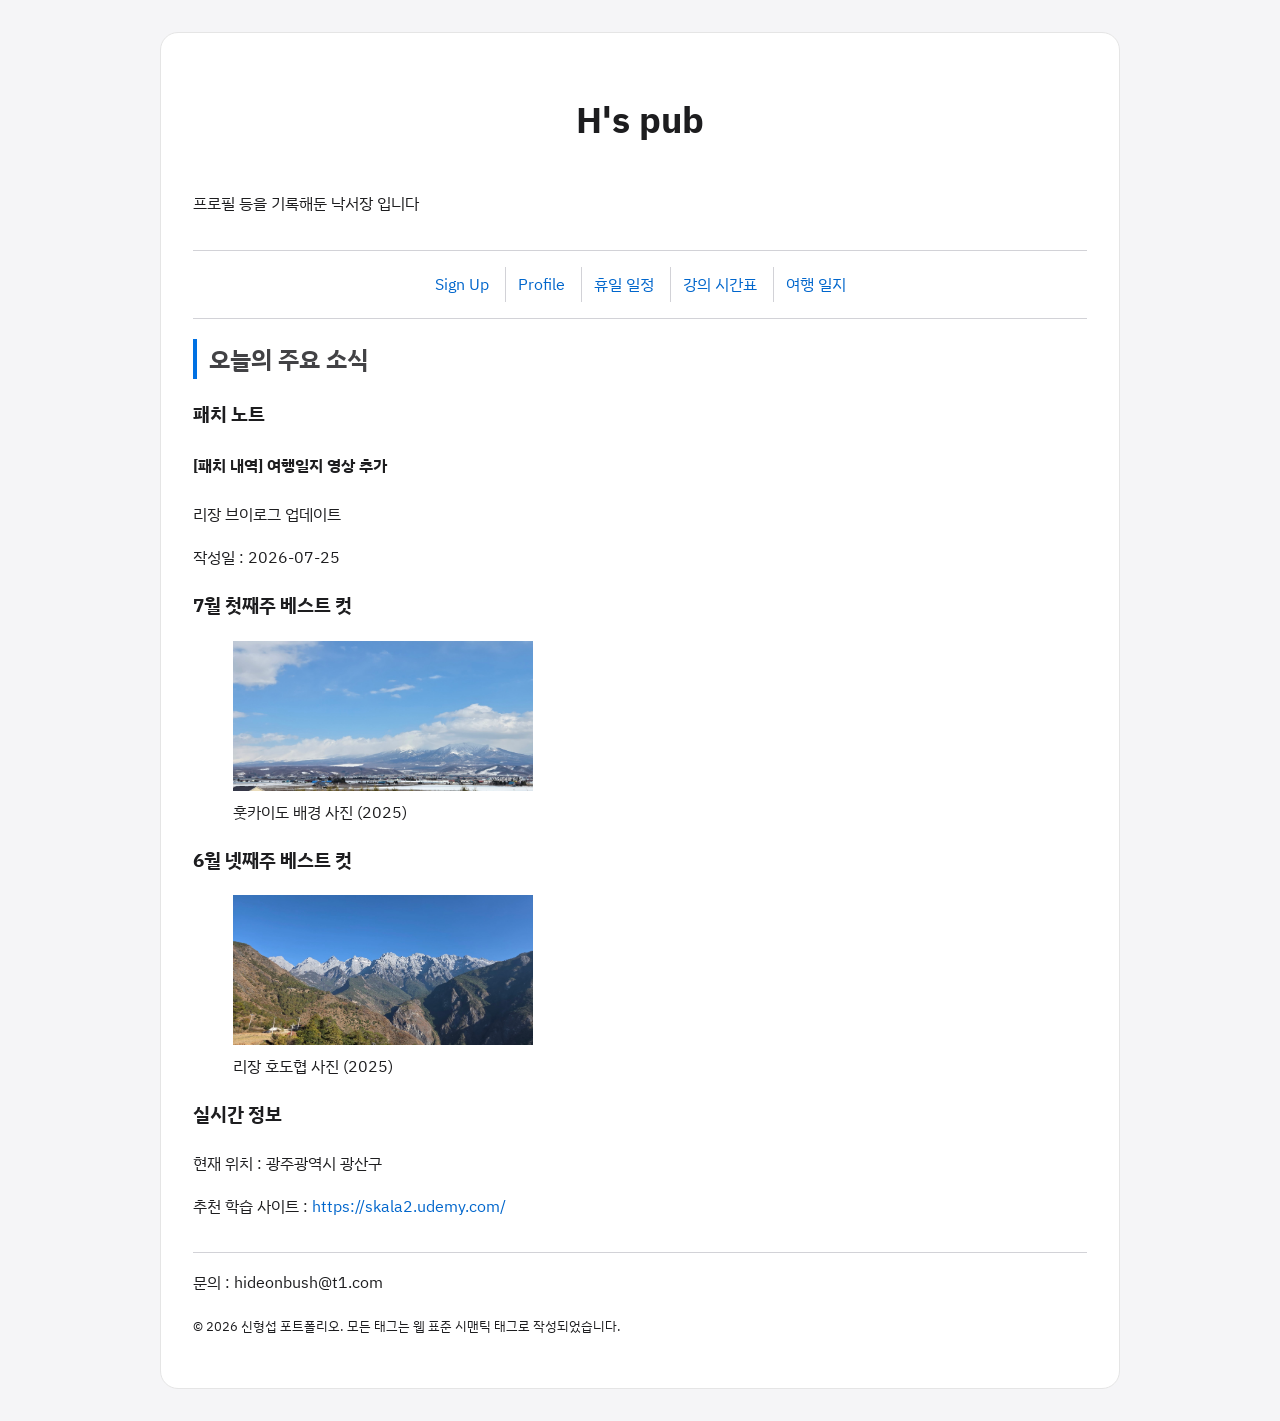
==== templates/index.html @ d1951206 "day1" ====
<!DOCTYPE html>
<html lang="en">
<head>
    <meta charset="UTF-8">
    <meta name="viewport" content="width=device-width, initial-scale=1.0">
    <title>Welcome SKALA</title>
    <link rel="stylesheet" href="../css/style.css">
</head>
<body>
    <div class="container">
        <header class="section-divider">
            <h1>H's pub</h1>
            <p>프로필 등을 기록해둔 낙서장 입니다</p>
        </header>
        <nav class="main-nav section-divider">
            <a href="04_signUp.html"target="_blank" rel="noopener noreferrer">Sign Up</a>
            <a href="02_my_intro_page.html" target="_blank" rel="noopener noreferrer">Profile</a>
            <a href="myHoliday.html" target="_blank" rel="noopener noreferrer">휴일 일정</a>
            <a href="myClass.html" target="_blank" rel="noopener noreferrer">강의 시간표</a>
            <a href="myTrip.html" target="_blank" rel="noopener noreferrer">여행 일지</a>
        </nav>
        <div class="section-divider">
            <main>
                <h2>오늘의 주요 소식</h2>
                <section>
                    <h3>패치 노트</h3>
                    <article>
                        <h4>[패치 내역] 여행일지 영상 추가</h4>
                        <p>리장 브이로그 업데이트</p>
                        <p>작성일 : <time datetime="2026-07-25">2026-07-25</time></p>
                    </article>
                </section>

                <section>
                    <h3>7월 첫째주 베스트 컷</h3>
                    <figure>
                        <img src="../media/홋카이도.jpg" alt="훗카이도 사진" width="300" height="150">
                        <figcaption>훗카이도 배경 사진 (2025)</figcaption>
                    </figure>
                </section>
                <section>
                    <h3>6월 넷째주 베스트 컷</h3>
                    <figure>
                        <img src="../media/리장.jpg" alt="리장 사진" width="300" height="150">
                        <figcaption>리장 호도협 사진 (2025)</figcaption>
                    </figure>
                </section>

            </main>
            <aside>
                <h3>실시간 정보</h3>
                <p>현재 위치 : 광주광역시 광산구</p>
                <section>
                    <p>추천 학습 사이트 : 
                        <a href="https://skala2.udemy.com/" target="_blank" rel="noopener noreferrer">https://skala2.udemy.com/</a>
                    </p>
                </section>
            </aside>
        </div>
        <footer>
            <p>문의 : hideonbush@t1.com</p>
            <p><small>© 2026 신형섭 포트폴리오. 모든 태그는 웹 표준 시맨틱 태그로 작성되었습니다.</small></p>
        </footer>
    </div>
    

</body>
</html>
---- css/style.css ----
@import url('https://fonts.googleapis.com/css2?family=IBM+Plex+Sans+KR&display=swap');

body {
    line-height: 1.7;
    color: #1d1d1f;
    background-color: #f5f5f7;
    margin: 0;
    padding: 32px;
    font-family: "IBM Plex Sans KR", sans-serif;
    font-weight: 400;
    font-style: normal;
}

h1 {
    color: #1d1d1f;
    font-size: 36px;
    padding-bottom: 16px;
    /* border-bottom: 1px solid #d2d2d7; */
    text-align: center;
}

h2 {
    color: #424245;
    font-size: 24px;
    padding-left: 12px;
    border-left: 4px solid #0071e3;
}

a {
    color: #0066cc;
    text-decoration: none;
}

a:hover {
    color: #004c99;
    text-decoration: underline;
}

.main-nav {
    text-align: center;
}

.main-nav a {
    display: inline-block;
    margin: 0;
    padding: 4px 12px;
}

.main-nav a + a {
    border-left: 1px solid #d2d2d7;
}

.section-divider {
    padding-bottom: 16px;
    margin-bottom: 16px;
    border-bottom: 1px solid #d2d2d7;
}

.pink-mark {
    background: linear-gradient(
        transparent 10%, 
        pink 90%
    );
    color: inherit;
}

.container {
    max-width: 960px;
    margin: 0 auto;
    padding: 32px;
    background-color: #ffffff;
    border: 1px solid #e5e5e5;
    border-radius: 18px;
    width: 100%;
    box-sizing: border-box;
}

.trip-card {
    background-color: #ffffff;
    border: 1px solid #e5e5e5;
    border-radius: 16px;
    padding: 12px;
    margin: 24px 0;
    box-shadow: 0 4px 16px rgba(0, 0, 0, 0.06);
}

.trip-card img {
    max-width: 100%;
    height: auto;
    border-radius: 12px;
}

.table-wrap {
    margin-top: 24px;
    overflow-x: auto;
}

.schedule-table {
    width: 100%;
    border-collapse: collapse;
    border: 1px solid #d2d2d7;
    border-radius: 12px;
    overflow: hidden;
}

.schedule-table th,
.schedule-table td {
    padding: 14px 16px;
    border: 1px solid #e5e5e5;
    text-align: center;
}

.schedule-table th {
    color: #ffffff;
    background-color: #0071e3;
}

.schedule-table tbody td:hover {
    background-color: #f5f5f7;
}

.schedule-table td:first-child {
    color: #6e6e73;
    white-space: nowrap;
}

.lunch-row {
    color: #6e6e73;
    background-color: #fff8e6;
}

.signup-form fieldset {
    margin: 24px 0;
    padding: 24px;
    background-color: #fbfbfd;
    border: 1px solid #d2d2d7;
    border-radius: 14px;
}

.signup-form legend {
    padding: 0 8px;
    color: #1d1d1f;
    font-weight: 600;
}

.signup-form p {
    margin: 16px 0;
}

.signup-form input[type="text"],
.signup-form input[type="email"],
.signup-form input[type="tel"],
.signup-form input[type="date"],
.signup-form select,
.signup-form textarea {
    width: 100%;
    max-width: 460px;
    padding: 12px 14px;
    color: #1d1d1f;
    background-color: #ffffff;
    border: 1px solid #d2d2d7;
    border-radius: 10px;
    box-sizing: border-box;
    font: inherit;
}

.signup-form textarea {
    max-width: 100%;
    resize: vertical;
}

.signup-form input:focus,
.signup-form select:focus,
.signup-form textarea:focus {
    border-color: #0071e3;
    outline: 3px solid rgba(0, 113, 227, 0.15);
}

.signup-form input[type="radio"],
.signup-form input[type="checkbox"] {
    margin-right: 6px;
    accent-color: #0071e3;
}

.signup-form .btn-submit,
.signup-form .btn-reset {
    min-width: 120px;
    margin: 20px 4px 0;
    padding: 12px 20px;
    border: 1px solid transparent;
    border-radius: 10px;
    font: inherit;
    font-weight: 600;
    cursor: pointer;
}

.signup-form .btn-submit {
    color: #ffffff;
    background-color: #0071e3;
}

.signup-form .btn-submit:hover {
    background-color: #0062c4;
}

.signup-form .btn-reset {
    color: #1d1d1f;
    background-color: #f5f5f7;
    border-color: #d2d2d7;
}

.signup-form .btn-reset:hover {
    background-color: #e8e8ed;
}
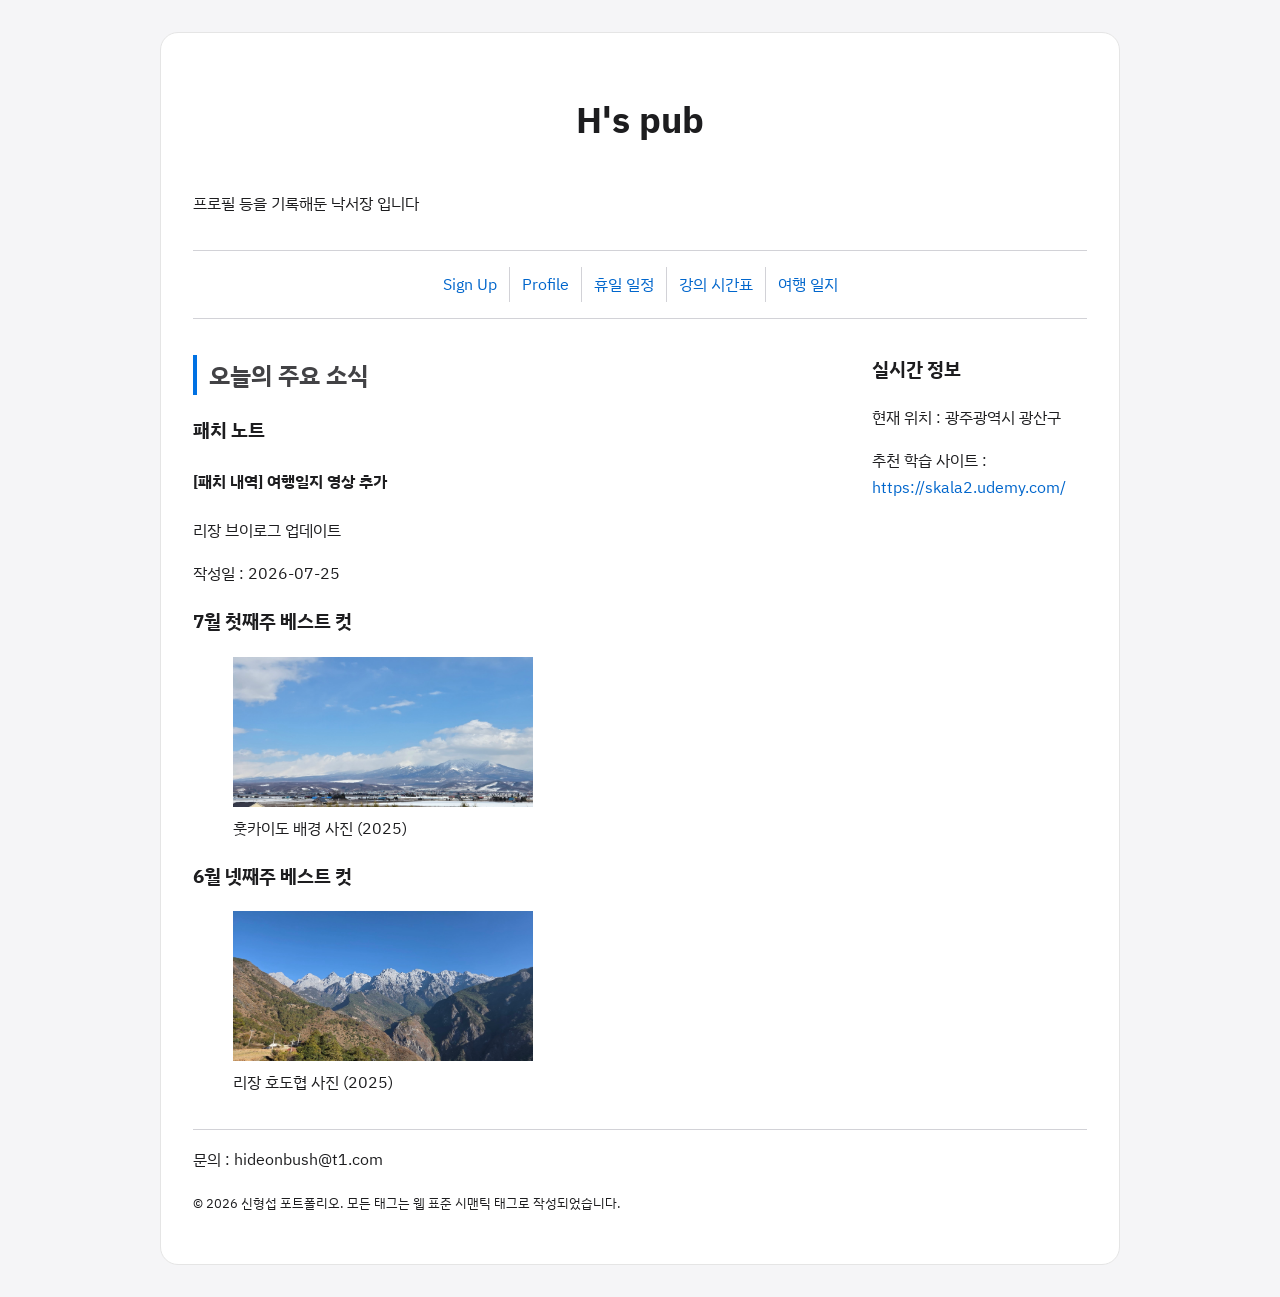
==== commit 9f4df89a: "day2_1" ====
--- a/templates/index.html
+++ b/templates/index.html
@@ -9,17 +9,17 @@
 <body>
     <div class="container">
         <header class="section-divider">
-            <h1>H's pub</h1>
+            <h1 class="index-title">H's pub</h1>
             <p>프로필 등을 기록해둔 낙서장 입니다</p>
         </header>
-        <nav class="main-nav section-divider">
-            <a href="04_signUp.html"target="_blank" rel="noopener noreferrer">Sign Up</a>
+        <nav class="main-nav section-divider index-nav">
+            <a href="04_signUp.html" target="_blank" rel="noopener noreferrer">Sign Up</a>
             <a href="02_my_intro_page.html" target="_blank" rel="noopener noreferrer">Profile</a>
             <a href="myHoliday.html" target="_blank" rel="noopener noreferrer">휴일 일정</a>
             <a href="myClass.html" target="_blank" rel="noopener noreferrer">강의 시간표</a>
             <a href="myTrip.html" target="_blank" rel="noopener noreferrer">여행 일지</a>
         </nav>
-        <div class="section-divider">
+        <div class="section-divider index-layout">
             <main>
                 <h2>오늘의 주요 소식</h2>
                 <section>
--- a/css/style.css
+++ b/css/style.css
@@ -39,12 +39,24 @@
 
 .main-nav {
     text-align: center;
+    display: flex;
+    justify-content: center;
+    align-items: center;
+    flex-wrap: wrap;
 }
 
 .main-nav a {
     display: inline-block;
     margin: 0;
     padding: 4px 12px;
+    transition:
+        color 0.25s ease, 
+        background-color 0.25s ease;
+}
+
+.main-nav a:hover {
+    color: white;
+    background-color: #0071e3;
 }
 
 .main-nav a + a {
@@ -57,12 +69,12 @@
     border-bottom: 1px solid #d2d2d7;
 }
 
-.pink-mark {
+.blue-mark {
     background: linear-gradient(
-        transparent 10%, 
-        pink 90%
+        transparent 5%, 
+        #0071e3 100%
     );
-    color: inherit;
+    color: #ffffff;
 }
 
 .container {
@@ -83,6 +95,15 @@
     padding: 12px;
     margin: 24px 0;
     box-shadow: 0 4px 16px rgba(0, 0, 0, 0.06);
+
+    transition: 
+        transform 0.3s ease,
+        box-shadow 0.3s ease;
+}
+
+.trip-card:hover {
+    transform: translateY(-6px);
+    box-shadow: 0 12px 24px rgba(0, 0, 0, 0.16);
 }
 
 .trip-card img {
@@ -198,18 +219,119 @@
 .signup-form .btn-submit {
     color: #ffffff;
     background-color: #0071e3;
+    transition: 
+        background-color 0.25s ease, 
+        transform 0.25s ease;
 }
 
 .signup-form .btn-submit:hover {
     background-color: #0062c4;
+    transform: translateY(-2px);
 }
 
 .signup-form .btn-reset {
     color: #1d1d1f;
     background-color: #f5f5f7;
     border-color: #d2d2d7;
+    transition: 
+        background-color 0.25s ease, 
+        transform 0.25s ease;
 }
 
 .signup-form .btn-reset:hover {
     background-color: #e8e8ed;
-}
+    transform: translateY(-2px);
+}
+
+.fixed-header {
+    position: fixed;
+    top: 0;
+    left: 0;
+    right: 0;
+    width: 90%;
+    max-width: 960px;
+    margin: 0 auto;
+    padding: 16px 32px;
+    box-sizing: border-box;
+    background-color: white;
+    z-index: 1000;
+}
+
+.signup-page {
+    padding-top: 180px;
+}
+
+.index-layout {
+    display: flex;
+    gap: 32px;
+    align-items: flex-start;
+}
+
+.index-layout > main {
+    flex: 3;
+    min-width: 0;
+}
+
+.index-layout > aside {
+    flex: 1;
+    min-width: 0;
+}
+
+.trip-grid {
+    display: grid;
+    grid-template-columns: repeat(3, 1fr);
+    gap: 20px;
+}
+
+.trip-grid .trip-card {
+    margin: 0;
+}
+
+.trip-card figure {
+    margin: 0;
+}
+
+.trip-card img {
+    width: 100%;
+    height: 180px;
+    object-fit: cover;
+}
+
+#spot,
+#vlog {
+    scroll-margin-top: 80px;
+}
+
+@media (max-width: 786px) {
+    .trip-grid {
+        grid-template-columns: 1fr;
+    }
+    .index-layout {
+        flex-direction: column;
+        align-items: stretch;
+    }
+    .index-nav {
+        flex-direction: column;
+        align-items: stretch;
+    }
+    .index-nav a + a {
+        border-left: none;
+        border-top: 1px solid #d2d2d7;
+    }
+}
+
+.index-title {
+    animation: title-fade-in 0.8s ease-out both;
+}
+
+@keyframes title-fade-in {
+    from {
+        opacity: 0;
+        transform: translateY(-12px);
+    }
+
+    to {
+        opacity: 1;
+        transform: translateY(0);
+    }
+}
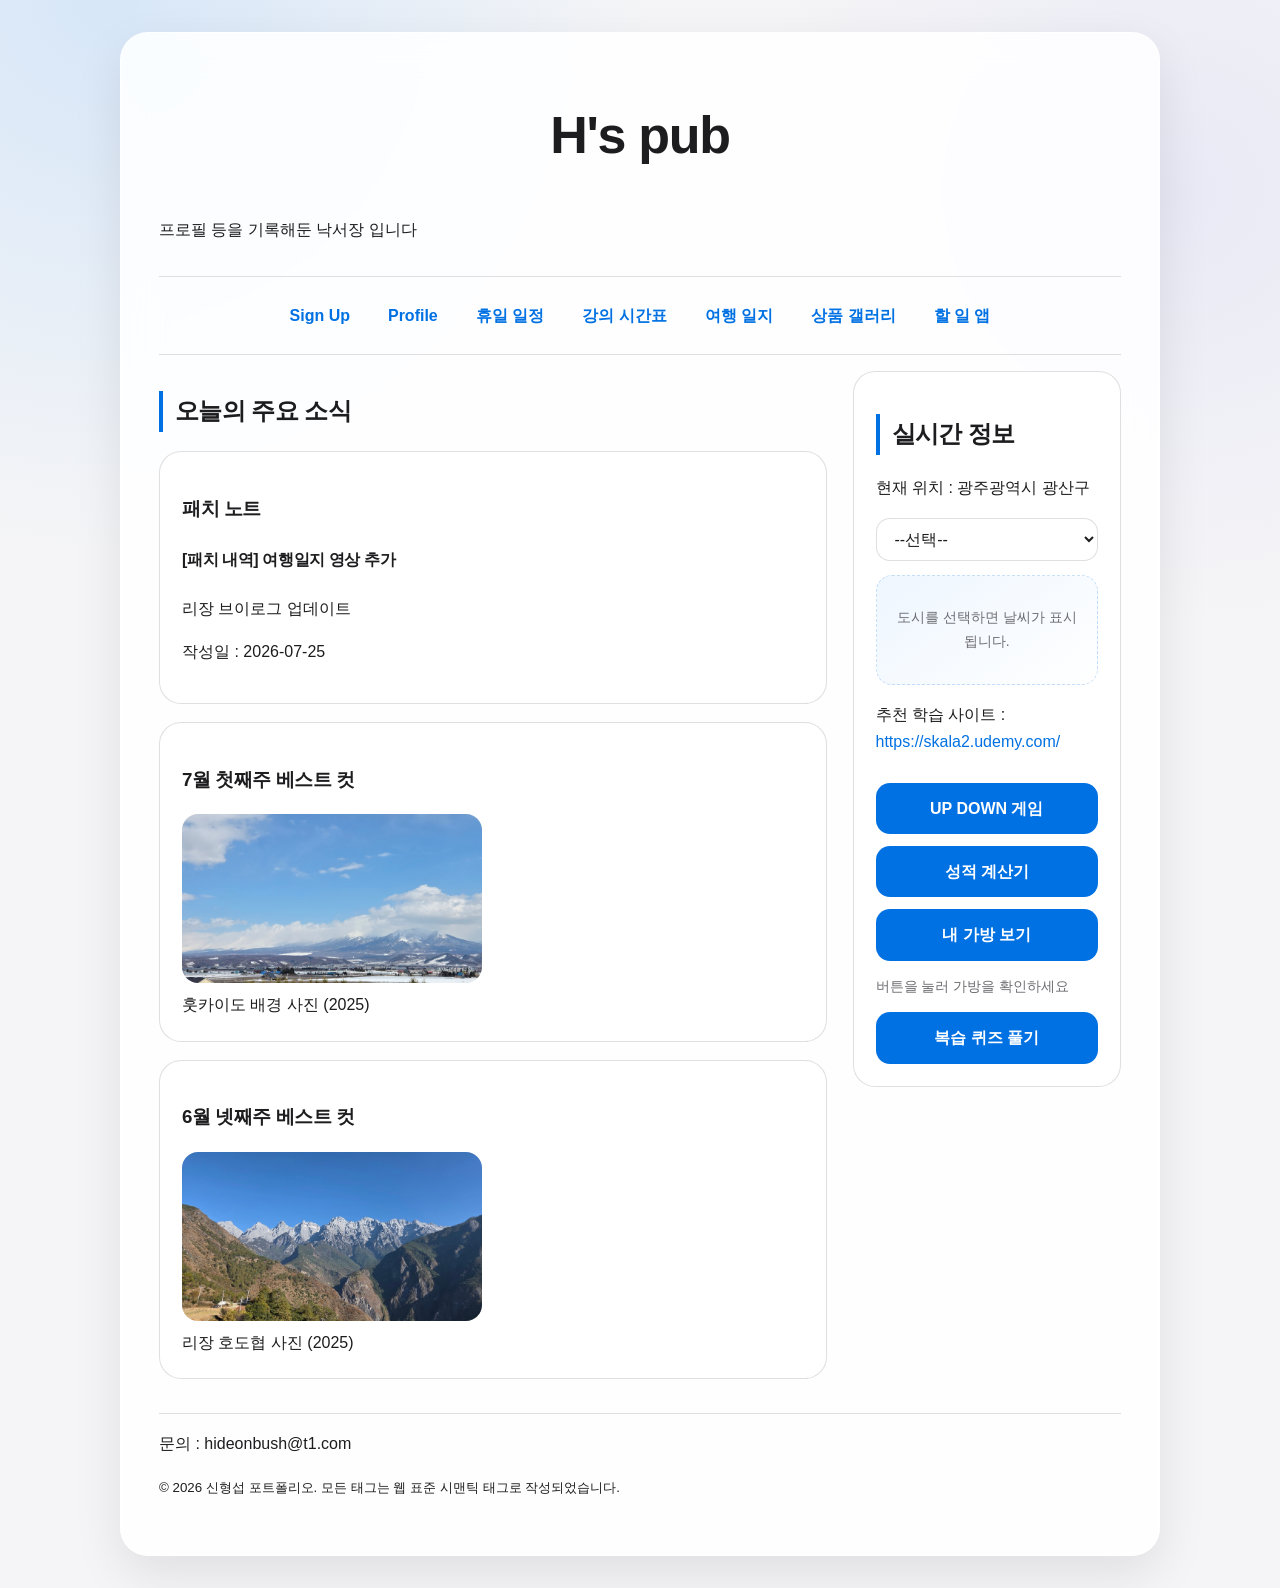
==== commit 0d4dedad: "day2" ====
--- a/templates/index.html
+++ b/templates/index.html
@@ -1,10 +1,15 @@
 <!DOCTYPE html>
-<html lang="en">
+<html lang="ko">
 <head>
     <meta charset="UTF-8">
     <meta name="viewport" content="width=device-width, initial-scale=1.0">
     <title>Welcome SKALA</title>
     <link rel="stylesheet" href="../css/style.css">
+    <script src="../scripts/upDown.js" defer></script>
+    <script src="../scripts/grade.js" defer></script>
+    <script src="../scripts/bag.js" defer></script>
+    <!-- <script src="../scripts/weather.js" defer></script> -->
+    <script type="module" src="../scripts/realtimeInfo.js"></script>
 </head>
 <body>
     <div class="container">
@@ -18,6 +23,8 @@
             <a href="myHoliday.html" target="_blank" rel="noopener noreferrer">휴일 일정</a>
             <a href="myClass.html" target="_blank" rel="noopener noreferrer">강의 시간표</a>
             <a href="myTrip.html" target="_blank" rel="noopener noreferrer">여행 일지</a>
+            <a href="productGallery.html" target="_blank" rel="noopener noreferrer">상품 갤러리</a>
+            <a href="todo.html" target="_blank" rel="noopener noreferrer">할 일 앱</a>
         </nav>
         <div class="section-divider index-layout">
             <main>
@@ -50,10 +57,36 @@
             <aside>
                 <h3>실시간 정보</h3>
                 <p>현재 위치 : 광주광역시 광산구</p>
+                <select class="weather-select" name="weather-select" aria-label="날씨를 확인할 도시 선택">
+                    <option value="" disabled selected>--선택--</option>
+                        <option value="seoul">서울</option>
+                        <option value="gwangju">광주</option>
+                        <option value="daegu">대구</option>
+                        <option value="daejeon">대전</option>
+                        <option value="busan">부산</option>
+                        <option value="ulsan">울산</option>
+                        <option value="incheon">인천</option>
+                </select>
+                <div id="weather-box"></div>
                 <section>
                     <p>추천 학습 사이트 : 
                         <a href="https://skala2.udemy.com/" target="_blank" rel="noopener noreferrer">https://skala2.udemy.com/</a>
                     </p>
+                </section>
+                <section>
+                    <input class="game-button" type="button" id="upDown" value="UP DOWN 게임">
+                </section>
+                <section>
+                    <input class="game-button" type="button" id="grade" value="성적 계산기">
+                </section>
+                <section>
+                    <input class="game-button" type="button" id="whatsInMyBag" value="내 가방 보기">
+                    <p id="bag-status">버튼을 눌러 가방을 확인하세요</p>
+                </section>
+                <section>
+                    <a class="game-button quiz-link" href="03_wrap_quiz.html">
+                        복습 퀴즈 풀기
+                    </a>
                 </section>
             </aside>
         </div>
@@ -62,7 +95,5 @@
             <p><small>© 2026 신형섭 포트폴리오. 모든 태그는 웹 표준 시맨틱 태그로 작성되었습니다.</small></p>
         </footer>
     </div>
-    
-
 </body>
 </html>
--- a/css/style.css
+++ b/css/style.css
@@ -20,7 +20,9 @@
     text-align: center;
 }
 
-h2 {
+h2,
+.index-layout > aside > h3 {
+    margin: 0.83em 0;
     color: #424245;
     font-size: 24px;
     padding-left: 12px;
@@ -170,6 +172,7 @@
 }
 
 .signup-form input[type="text"],
+.signup-form input[type="password"],
 .signup-form input[type="email"],
 .signup-form input[type="tel"],
 .signup-form input[type="date"],
@@ -243,6 +246,70 @@
     transform: translateY(-2px);
 }
 
+.result-table-wrap {
+    margin: 24px 0 32px;
+    border: 1px solid #e5e5e5;
+    border-radius: 14px;
+    box-shadow: 0 4px 16px rgba(0, 0, 0, 0.05);
+    overflow-x: auto;
+}
+
+.result-table {
+    width: 100%;
+    min-width: 520px;
+    border-collapse: collapse;
+    background-color: #ffffff;
+}
+
+.result-table th,
+.result-table td {
+    padding: 14px 18px;
+    border-bottom: 1px solid #e5e5e5;
+    text-align: left;
+}
+
+.result-table thead th {
+    color: #ffffff;
+    background-color: #0071e3;
+    font-weight: 600;
+    text-align: center;
+}
+
+.result-table thead th:first-child,
+.result-table tbody th:not([colspan]) {
+    width: 30%;
+}
+
+.result-table tbody th[colspan="2"] {
+    color: #424245;
+    background-color: #f5f5f7;
+    font-size: 14px;
+    font-weight: 600;
+    text-align: center;
+}
+
+.result-table tbody th:not([colspan]) {
+    color: #424245;
+    background-color: #fbfbfd;
+    font-weight: 500;
+    text-align: center;
+}
+
+.result-table tbody td {
+    color: #1d1d1f;
+    overflow-wrap: anywhere;
+}
+
+.result-table tbody tr:hover th:not([colspan]),
+.result-table tbody tr:hover td {
+    background-color: #f0f7ff;
+}
+
+.result-table tbody tr:last-child th,
+.result-table tbody tr:last-child td {
+    border-bottom: none;
+}
+
 .fixed-header {
     position: fixed;
     top: 0;
@@ -277,6 +344,92 @@
     min-width: 0;
 }
 
+.weather-select {
+    width: 100%;
+    padding: 11px 40px 11px 14px;
+    color: #1d1d1f;
+    background-color: #ffffff;
+    border: 1px solid #d2d2d7;
+    border-radius: 10px;
+    box-sizing: border-box;
+    font: inherit;
+    cursor: pointer;
+    transition:
+        border-color 0.2s ease,
+        box-shadow 0.2s ease;
+}
+
+.weather-select:hover {
+    border-color: #86868b;
+}
+
+.weather-select:focus {
+    border-color: #0071e3;
+    box-shadow: 0 0 0 3px rgba(0, 113, 227, 0.15);
+    outline: none;
+}
+
+#weather-box {
+    min-height: 110px;
+    margin-top: 14px;
+    padding: 16px;
+    color: #1d1d1f;
+    background: linear-gradient(145deg, #f0f7ff, #ffffff);
+    border: 1px solid #c7ddf5;
+    border-radius: 12px;
+    box-sizing: border-box;
+    box-shadow: 0 4px 14px rgba(0, 113, 227, 0.08);
+    overflow-wrap: anywhere;
+}
+
+#weather-box:empty {
+    display: flex;
+    justify-content: center;
+    align-items: center;
+    border-style: dashed;
+}
+
+#weather-box:empty::before {
+    color: #6e6e73;
+    font-size: 14px;
+    text-align: center;
+    content: "도시를 선택하면 날씨가 표시됩니다.";
+}
+
+.game-button {
+    width: 100%;
+    margin-top: 12px;
+    padding: 12px 18px;
+    color: #ffffff;
+    background-color: #0071e3;
+    border: none;
+    border-radius: 10px;
+    box-shadow: 0 4px 12px rgba(0, 113, 227, 0.22);
+    font: inherit;
+    font-weight: 600;
+    cursor: pointer;
+    transition:
+        background-color 0.2s ease,
+        box-shadow 0.2s ease,
+        transform 0.2s ease;
+}
+
+.game-button:hover {
+    background-color: #0062c4;
+    box-shadow: 0 6px 16px rgba(0, 113, 227, 0.3);
+    transform: translateY(-2px);
+}
+
+.game-button:active {
+    box-shadow: 0 2px 8px rgba(0, 113, 227, 0.2);
+    transform: translateY(0);
+}
+
+.game-button:focus-visible {
+    outline: 3px solid rgba(0, 113, 227, 0.25);
+    outline-offset: 3px;
+}
+
 .trip-grid {
     display: grid;
     grid-template-columns: repeat(3, 1fr);
@@ -335,3 +488,549 @@
         transform: translateY(0);
     }
 }
+
+#bag-status {
+    font-size: 14px;
+    color: #6e6e73;
+}
+
+#bag-status.loading {
+    color: #0071e3;
+    font-weight: bold;
+}
+
+#bag-status.complete {
+    color: #16803c;
+    font-weight: bold;
+}
+
+.quiz-link {
+    display: block;
+    box-sizing: border-box;
+    text-align: center;
+}
+
+.quiz-link:hover {
+    color: #ffffff;
+    text-decoration: none;
+}
+
+.quiz-page {
+    min-height: 100vh;
+    box-sizing: border-box;
+}
+
+.quiz-container {
+    width: 100%;
+    max-width: 720px;
+    margin: 0 auto;
+}
+
+.quiz-header {
+    margin-bottom: 24px;
+    text-align: center;
+}
+
+.quiz-header h1 {
+    margin-bottom: 4px;
+}
+
+.quiz-header p {
+    margin: 0;
+    color: #6e6e73;
+}
+
+.quiz-card {
+    padding: 32px;
+    background-color: #ffffff;
+    border: 1px solid #e5e5e5;
+    border-radius: 18px;
+    box-shadow: 0 8px 24px rgba(0, 0, 0, 0.08);
+}
+
+.quiz-meta {
+    display: flex;
+    justify-content: space-between;
+    gap: 16px;
+    color: #6e6e73;
+    font-size: 14px;
+    font-weight: 600;
+}
+
+.quiz-meta p {
+    margin: 0;
+}
+
+.quiz-card h2 {
+    margin: 24px 0;
+}
+
+.quiz-options {
+    display: grid;
+    gap: 12px;
+}
+
+.quiz-option,
+.quiz-next-button {
+    width: 100%;
+    padding: 14px 18px;
+    border-radius: 10px;
+    font: inherit;
+    font-weight: 600;
+    cursor: pointer;
+}
+
+.quiz-option {
+    color: #1d1d1f;
+    background-color: #ffffff;
+    border: 1px solid #d2d2d7;
+    text-align: left;
+    transition:
+        border-color 0.2s ease,
+        background-color 0.2s ease,
+        transform 0.2s ease;
+}
+
+.quiz-option:hover:not(:disabled) {
+    background-color: #f0f7ff;
+    border-color: #0071e3;
+    transform: translateY(-2px);
+}
+
+.quiz-option.correct {
+    color: #116b32;
+    background-color: #eaf8ef;
+    border-color: #34a853;
+}
+
+.quiz-option.wrong {
+    color: #a11d24;
+    background-color: #fff0f0;
+    border-color: #d93025;
+}
+
+.quiz-option:disabled {
+    cursor: default;
+    opacity: 1;
+}
+
+.quiz-result {
+    min-height: 28px;
+    margin: 20px 0;
+    color: #6e6e73;
+    font-weight: 600;
+}
+
+.quiz-result.correct-message {
+    color: #16803c;
+}
+
+.quiz-result.wrong-message {
+    color: #c5221f;
+}
+
+.quiz-result.final-message {
+    padding: 14px;
+    color: #1d1d1f;
+    background-color: #f0f7ff;
+    border-radius: 10px;
+    text-align: center;
+}
+
+.quiz-next-button {
+    color: #ffffff;
+    background-color: #0071e3;
+    border: none;
+}
+
+.quiz-next-button:hover:not(:disabled) {
+    background-color: #0062c4;
+}
+
+.quiz-next-button:disabled {
+    background-color: #b8b8bd;
+    cursor: not-allowed;
+}
+
+.quiz-home-link {
+    display: block;
+    margin-top: 20px;
+    text-align: center;
+}
+
+@media (max-width: 600px) {
+    .quiz-page {
+        padding: 16px;
+    }
+
+    .quiz-card {
+        padding: 22px;
+    }
+
+    .quiz-header h1 {
+        font-size: 28px;
+    }
+}
+
+/* Apple-inspired shared theme */
+:root {
+    --apple-blue: #0071e3;
+    --apple-blue-hover: #0066cc;
+    --apple-text: #1d1d1f;
+    --apple-secondary: #6e6e73;
+    --apple-bg: #f5f5f7;
+    --apple-surface: rgba(255, 255, 255, 0.88);
+    --apple-solid-surface: #ffffff;
+    --apple-border: rgba(60, 60, 67, 0.16);
+    --apple-soft-blue: #eef6ff;
+    --apple-green: #34c759;
+    --apple-red: #ff3b30;
+    --apple-shadow: 0 18px 50px rgba(0, 0, 0, 0.09);
+}
+
+html {
+    scroll-behavior: smooth;
+}
+
+body {
+    min-height: 100vh;
+    color: var(--apple-text);
+    background:
+        radial-gradient(circle at 8% 0%, rgba(10, 132, 255, 0.13), transparent 28%),
+        radial-gradient(circle at 92% 12%, rgba(94, 92, 230, 0.08), transparent 24%),
+        var(--apple-bg);
+    font-family: -apple-system, BlinkMacSystemFont, "SF Pro Display",
+        "SF Pro Text", "Apple SD Gothic Neo", "Noto Sans KR", sans-serif;
+    -webkit-font-smoothing: antialiased;
+    text-rendering: optimizeLegibility;
+}
+
+h1,
+h2,
+h3,
+h4 {
+    letter-spacing: -0.025em;
+}
+
+h1 {
+    color: var(--apple-text);
+    font-size: clamp(34px, 6vw, 52px);
+    line-height: 1.15;
+}
+
+h2,
+.index-layout > aside > h3 {
+    color: var(--apple-text);
+    border-left-color: var(--apple-blue);
+}
+
+a {
+    color: var(--apple-blue);
+}
+
+a:hover {
+    color: var(--apple-blue-hover);
+}
+
+.container {
+    max-width: 1040px;
+    padding: 38px;
+    background-color: var(--apple-surface);
+    border-color: rgba(255, 255, 255, 0.7);
+    border-radius: 28px;
+    box-shadow: var(--apple-shadow);
+    -webkit-backdrop-filter: saturate(160%) blur(18px);
+    backdrop-filter: saturate(160%) blur(18px);
+}
+
+.section-divider {
+    border-bottom-color: var(--apple-border);
+}
+
+.main-nav {
+    gap: 8px;
+}
+
+.main-nav a {
+    padding: 9px 15px;
+    border-radius: 999px;
+    font-weight: 600;
+    transition:
+        color 0.2s ease,
+        background-color 0.2s ease,
+        transform 0.2s ease;
+}
+
+.main-nav a:hover {
+    color: #ffffff;
+    background-color: var(--apple-blue);
+    text-decoration: none;
+    transform: translateY(-1px);
+}
+
+.main-nav a + a,
+.index-nav a + a {
+    border: 0;
+}
+
+.index-layout {
+    gap: 26px;
+}
+
+.index-layout > main > section,
+.index-layout > aside,
+.container > div:not(.index-layout):not(.table-wrap):not(.result-table-wrap) {
+    background-color: rgba(255, 255, 255, 0.68);
+    border: 1px solid var(--apple-border);
+    border-radius: 22px;
+}
+
+.index-layout > main > section {
+    margin-bottom: 18px;
+    padding: 22px;
+}
+
+.index-layout > aside {
+    position: sticky;
+    top: 20px;
+    padding: 22px;
+}
+
+.index-layout figure {
+    margin: 18px 0 0;
+}
+
+.index-layout img {
+    max-width: 100%;
+    height: auto;
+    border-radius: 16px;
+}
+
+.container > div:not(.index-layout):not(.table-wrap):not(.result-table-wrap) {
+    margin: 16px 0;
+    padding: 20px 24px;
+}
+
+.weather-select,
+.signup-form input[type="text"],
+.signup-form input[type="password"],
+.signup-form input[type="email"],
+.signup-form input[type="tel"],
+.signup-form input[type="date"],
+.signup-form select,
+.signup-form textarea {
+    color: var(--apple-text);
+    background-color: rgba(255, 255, 255, 0.9);
+    border-color: var(--apple-border);
+    border-radius: 14px;
+}
+
+.weather-select:focus,
+.signup-form input:focus,
+.signup-form select:focus,
+.signup-form textarea:focus {
+    border-color: var(--apple-blue);
+    box-shadow: 0 0 0 4px rgba(0, 113, 227, 0.14);
+    outline: none;
+}
+
+#weather-box {
+    background: linear-gradient(145deg, var(--apple-soft-blue), #ffffff);
+    border-color: rgba(0, 113, 227, 0.2);
+    border-radius: 16px;
+    box-shadow: none;
+}
+
+.game-button,
+.signup-form .btn-submit,
+.quiz-next-button {
+    color: #ffffff;
+    background-color: var(--apple-blue);
+    border-radius: 14px;
+    box-shadow: none;
+}
+
+.game-button:hover,
+.signup-form .btn-submit:hover,
+.quiz-next-button:hover:not(:disabled) {
+    background-color: var(--apple-blue-hover);
+    box-shadow: 0 8px 20px rgba(0, 113, 227, 0.2);
+}
+
+.signup-form fieldset {
+    background-color: rgba(255, 255, 255, 0.72);
+    border-color: var(--apple-border);
+    border-radius: 20px;
+}
+
+.signup-form .btn-reset {
+    color: var(--apple-text);
+    background-color: #e8e8ed;
+    border-color: transparent;
+    border-radius: 14px;
+}
+
+.fixed-header {
+    background-color: rgba(255, 255, 255, 0.78);
+    border-bottom: 1px solid var(--apple-border);
+    box-shadow: 0 8px 28px rgba(0, 0, 0, 0.08);
+    -webkit-backdrop-filter: saturate(180%) blur(20px);
+    backdrop-filter: saturate(180%) blur(20px);
+}
+
+.schedule-table,
+.result-table-wrap {
+    border-color: var(--apple-border);
+    border-radius: 18px;
+    box-shadow: 0 12px 32px rgba(0, 0, 0, 0.07);
+}
+
+.schedule-table th,
+.result-table thead th {
+    color: #ffffff;
+    background-color: var(--apple-blue);
+}
+
+.schedule-table td,
+.schedule-table th,
+.result-table th,
+.result-table td {
+    border-color: var(--apple-border);
+}
+
+.schedule-table tbody td:hover,
+.result-table tbody tr:hover th:not([colspan]),
+.result-table tbody tr:hover td {
+    background-color: var(--apple-soft-blue);
+}
+
+.result-table tbody th[colspan="2"],
+.result-table tbody th:not([colspan]) {
+    color: var(--apple-text);
+    background-color: #f2f2f7;
+}
+
+.quiz-page {
+    background:
+        radial-gradient(circle at 15% 0%, rgba(10, 132, 255, 0.16), transparent 32%),
+        var(--apple-bg);
+}
+
+.quiz-card {
+    border-color: var(--apple-border);
+    border-radius: 26px;
+    box-shadow: var(--apple-shadow);
+}
+
+.quiz-option {
+    border-color: var(--apple-border);
+    border-radius: 14px;
+}
+
+.quiz-option:hover:not(:disabled) {
+    background-color: var(--apple-soft-blue);
+    border-color: var(--apple-blue);
+}
+
+.quiz-option.correct {
+    color: #147a3d;
+    background-color: #edfff2;
+    border-color: var(--apple-green);
+}
+
+.quiz-option.wrong {
+    color: #c42a22;
+    background-color: #fff1f0;
+    border-color: var(--apple-red);
+}
+
+.quiz-result.final-message {
+    background-color: var(--apple-soft-blue);
+    border-radius: 14px;
+}
+
+@media (max-width: 820px) {
+    body {
+        padding: 18px;
+    }
+
+    .container {
+        padding: 26px;
+        border-radius: 24px;
+    }
+
+    .index-layout {
+        flex-direction: column;
+    }
+
+    .index-layout > aside {
+        position: static;
+        width: 100%;
+    }
+
+    .index-nav {
+        flex-direction: row;
+        flex-wrap: nowrap;
+        justify-content: flex-start;
+        overflow-x: auto;
+        scrollbar-width: none;
+    }
+
+    .index-nav::-webkit-scrollbar {
+        display: none;
+    }
+
+    .index-nav a {
+        flex: none;
+        white-space: nowrap;
+    }
+}
+
+@media (max-width: 600px) {
+    body {
+        padding: 10px;
+    }
+
+    .container {
+        padding: 20px;
+        border-radius: 20px;
+    }
+
+    .fixed-header {
+        width: 100%;
+        padding: 12px 20px;
+    }
+
+    .signup-page {
+        padding-top: 165px;
+    }
+
+    .signup-form fieldset,
+    .quiz-card {
+        padding: 20px;
+    }
+
+    .signup-form .btn-submit,
+    .signup-form .btn-reset {
+        width: 100%;
+        margin: 8px 0 0;
+    }
+
+    .result-table {
+        min-width: 460px;
+    }
+}
+
+@media (prefers-reduced-motion: reduce) {
+    html {
+        scroll-behavior: auto;
+    }
+
+    *,
+    *::before,
+    *::after {
+        animation-duration: 0.01ms !important;
+        animation-iteration-count: 1 !important;
+        transition-duration: 0.01ms !important;
+    }
+}
